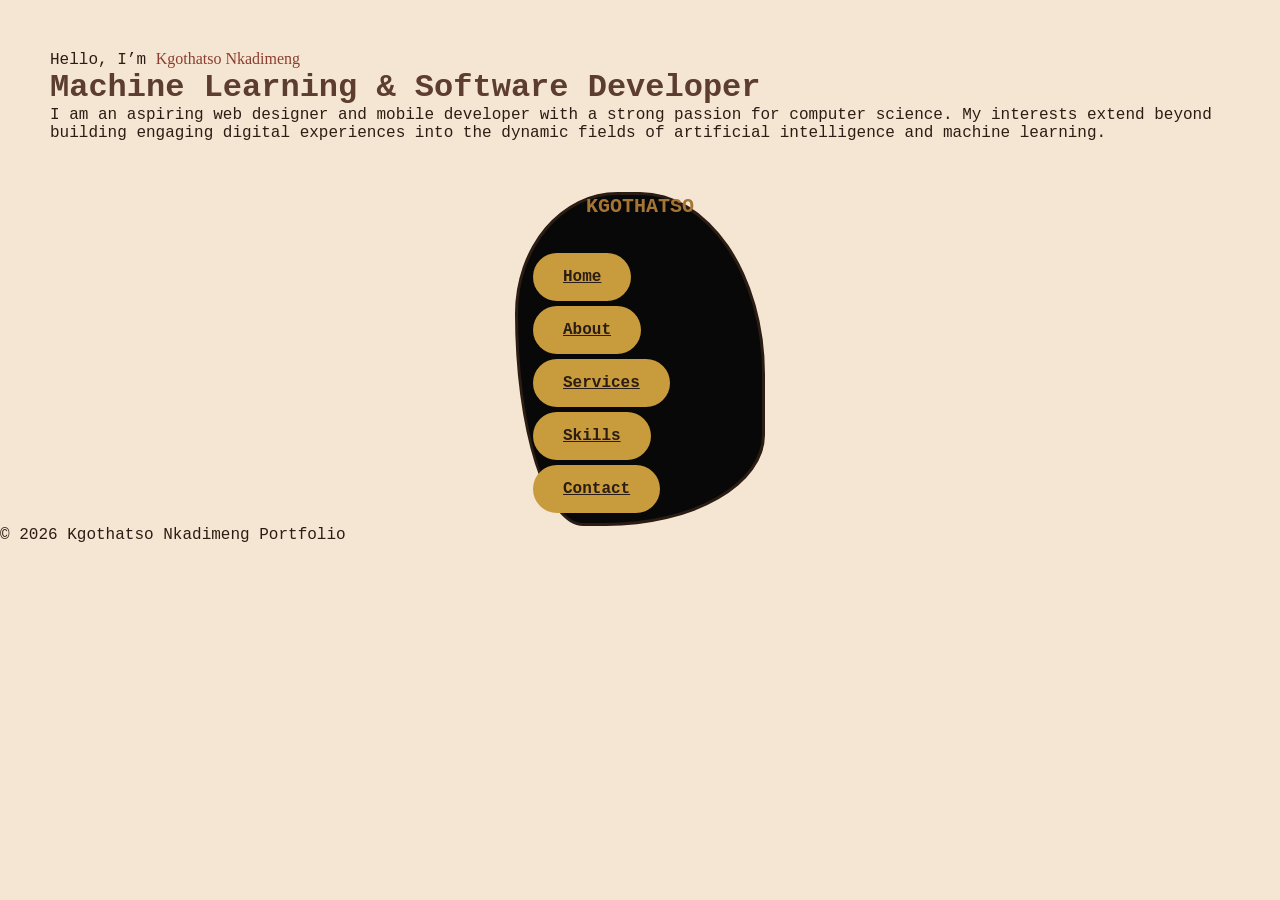
==== About.html @ 7e56b9ac "Updates on about me page: added a sdebar made a css fil aswell made the structure" ====
<!DOCTYPE html>
<html lang="en">
<head>
    <meta charset="UTF-8">
    <meta name="viewport" content="width=device-width, initial-scale=1.0">
    <title>Document</title>
    <link rel="stylesheet" href="structure.css">
</head>
<body>
    <div class="container"></div>
  
    
    <!-- MAIN CONTENT -->
    <main class="main">

        <header class="hero">
            <p>Hello, I’m <span class="highlight">Kgothatso Nkadimeng</span></p>
            <h1><span class="role">Machine Learning & Software Developer</span></h1>
        </header>

        <section >
            <p>
                I am an aspiring web designer and mobile developer with a strong passion for computer science. My interests extend beyond building engaging digital experiences into the dynamic fields of artificial intelligence and machine learning. 

            </p>
            
        </section>
        

    </main>

       <!-- SIDEBAR -->
    <aside class="sidebar">
        <h1 class="logo">KGOTHATSO</h1>

        <nav  >
            <ul class="nav"  >
                <li><a href="home.html" class="btn" class="active" >Home</a></li>
                <li><a href="About.html" class="btn">About</a></li>
                <li><a href="Services.html" class="btn">Services</a></li>
                <li><a href="Skills.html" class="btn">Skills</a></li>
                <li><a href="Contact.html" class="btn">Contact</a></li>
            </ul>
        </nav>
    </aside>
<footer>
    <p>© 2026 Kgothatso Nkadimeng Portfolio</p>
</footer>


</body>
</html>
---- structure.css ----
* {
    margin: 0;
    padding: 0;
    box-sizing: border-box;
    font-family: 'Courier New', Courier, monospace ;
}

body {
    background: #f5e6d3; /* soft cream */
    color: #2b1d13; /* dark brown text */
    font-family: 'Courier New', Courier, monospace ;
}

/* LAYOUT */
.container {
    display: flex;
}

/* order control */
.main { order: 1; }
.right { order: 2; }
.sidebar { order: 3; }

/* SIDEBAR */
.sidebar {
    width: 250px;
    background: #2b1d13; /* dark brown */
    padding: 20px;

    position: fixed;
    top: 0;
    right: 0;
    height: 100vh;
}

.logo {
    font-size: 28px;
    margin-bottom: 40px;
    color: #f5e6d3;
}

.nav li {
    list-style: none;
    margin: 20px 0;
    cursor: pointer;
    color: #cbb89d; /* soft beige */
}

.nav li.active,
.nav li:hover {
    color: #c89b3c; /* gold accent */
}

/* MAIN CONTENT */
.main {
    flex: 1;
    padding: 80px;
}

.highlight {
    color: #8b3e2f; /* warm reddish brown */
    font-family: cursive;
}

.role {
    color: #5c3d2e; /* medium brown */
}

.description {
    margin: 20px 0;
    max-width: 500px;
    line-height: 1.6;
}

/* BUTTON */
.btn {
    background: #c89b3c; /* gold brown */
    border: none;
    padding: 15px 30px;
    border-radius: 30px;
    color: #2b1d13;
    cursor: pointer;
    margin-top: 20px;
    font-weight: bold;
}

.btn:hover {
    background: #a67c52;
}




/* LAYOUT */
.container {
    display: flex;
}

/* order control */
.main { order: 1; }
.right { order: 2; }
.sidebar { order: 3; }

/* SIDEBAR */
@keyframes slideIn {
    0% { transform: translateX(100%); opacity: 0; }
    100% { transform: translateX(0); opacity: 1; }
}

.sidebar {
    width: 250px;
    background: #080808;
    padding: 0;
    position: fixed;
    margin: auto;
    position:relative;
    border-style: solid;
    border-radius: 45% 55% 70% 30% / 40% 60% 30% 70%;
    height: 50%;
    top: 0;
    right: 0;
  
    animation: slideIn 2s ease-out forwards;
}

.nav li {
    list-style: none;
    margin: 15px 0;
    padding: 10px 15px; /* 🔥 space inside each item */
    cursor: pointer;
    color: #cbb89d;
}
.logo {
    font-size: 20px;
    margin-bottom: 40px;
    font-family: 'Courier New', Courier, monospace ;

    text-align: center;
    color: #a57535;
}



.nav li.active,
.nav li:hover {
    color: #c89b3c; /* gold accent */
}

/* MAIN CONTENT */
@keyframes fadeScaleIn {
    0% { opacity: 0; transform: scale(0.9) translateY(20px); }
    100% { opacity: 1; transform: scale(1) translateY(0); }
}

.main {
    flex: 1;
    padding: 15px;
    margin: 35px;
    animation: fadeScaleIn 1.8s ease-out forwards;
}


.highlight {
    color: #8b3e2f; /* warm reddish brown */
    font-family: cursive;
}

.role {
    color: #5c3d2e; /* medium brown */
}

.description {
    margin: 20px 0;
    max-width: 500px;
    line-height: 1.6;
}

/* BUTTON */
.btn {
    background: #c89b3c;
    border: none;
    padding: 15px 30px;
    border-radius: 30px;
    color: #2b1d13;
    cursor: pointer;
    margin-top: 20px;
    font-weight: bold;
    font-family: 'Courier New', Courier, monospace;
    transition: all 0.8s ease;
}

.btn:hover {
    background: #a67c52;
    transform: scale(1.1);
    box-shadow: 0 5px 15px rgba(0,0,0,0.2);
}

/* Nav items slide from right on load */
.nav li {
    list-style: none;
    margin: 15px 0;
    padding: 10px 15px;
    cursor: pointer;
    color: #cbb89d;
    opacity: 0;
    transform: translateX(30px);
    animation: navFadeIn 1.0s forwards;
}

.nav li:nth-child(1) { animation-delay: 0.2s; }
.nav li:nth-child(2) { animation-delay: 0.4s; }
.nav li:nth-child(3) { animation-delay: 0.6s; }
.nav li:nth-child(4) { animation-delay: 0.8s; }

@keyframes navFadeIn {
    0% { opacity: 0; transform: translateX(30px); }
    100% { opacity: 1; transform: translateX(0); }
}

/* RIGHT IMAGE */
.right {
    
    width: 500px;
    display: flex;
    align-items: center;
    justify-content: center;

    margin-right: 120px;
}

/* Floating + Morphing Blob Animation */
@keyframes floatMorph {
    0%   { transform: translateY(0px) rotate(0deg); border-radius: 45% 55% 70% 30% / 40% 60% 30% 70%; }
    25%  { transform: translateY(-10px) rotate(1deg); border-radius: 60% 40% 30% 70% / 50% 30% 60% 40%; }
    50%  { transform: translateY(-20px) rotate(-1deg); border-radius: 55% 45% 60% 40% / 45% 55% 40% 60%; }
    75%  { transform: translateY(-10px) rotate(1deg); border-radius: 50% 50% 40% 60% / 60% 40% 55% 45%; }
    100% { transform: translateY(0px) rotate(0deg); border-radius: 45% 55% 70% 30% / 40% 60% 30% 70%; }
}

.right img {
    width: 300px;
    height: auto;
    border: 2px solid #5c3d2e;

    margin: 30px;
    position: relative;
   
    right: 0;

    /* Combine float + morphing */
    animation: floatMorph 6s ease-in-out infinite;
    transition: transform 0.8s ease, box-shadow 0.5s ease;
}

/* Hover effect for image */
.right img:hover {
    transform: scale(1.08) rotate(-2deg);
    box-shadow: 0 15px 30px rgba(0,0,0,0.35);
}
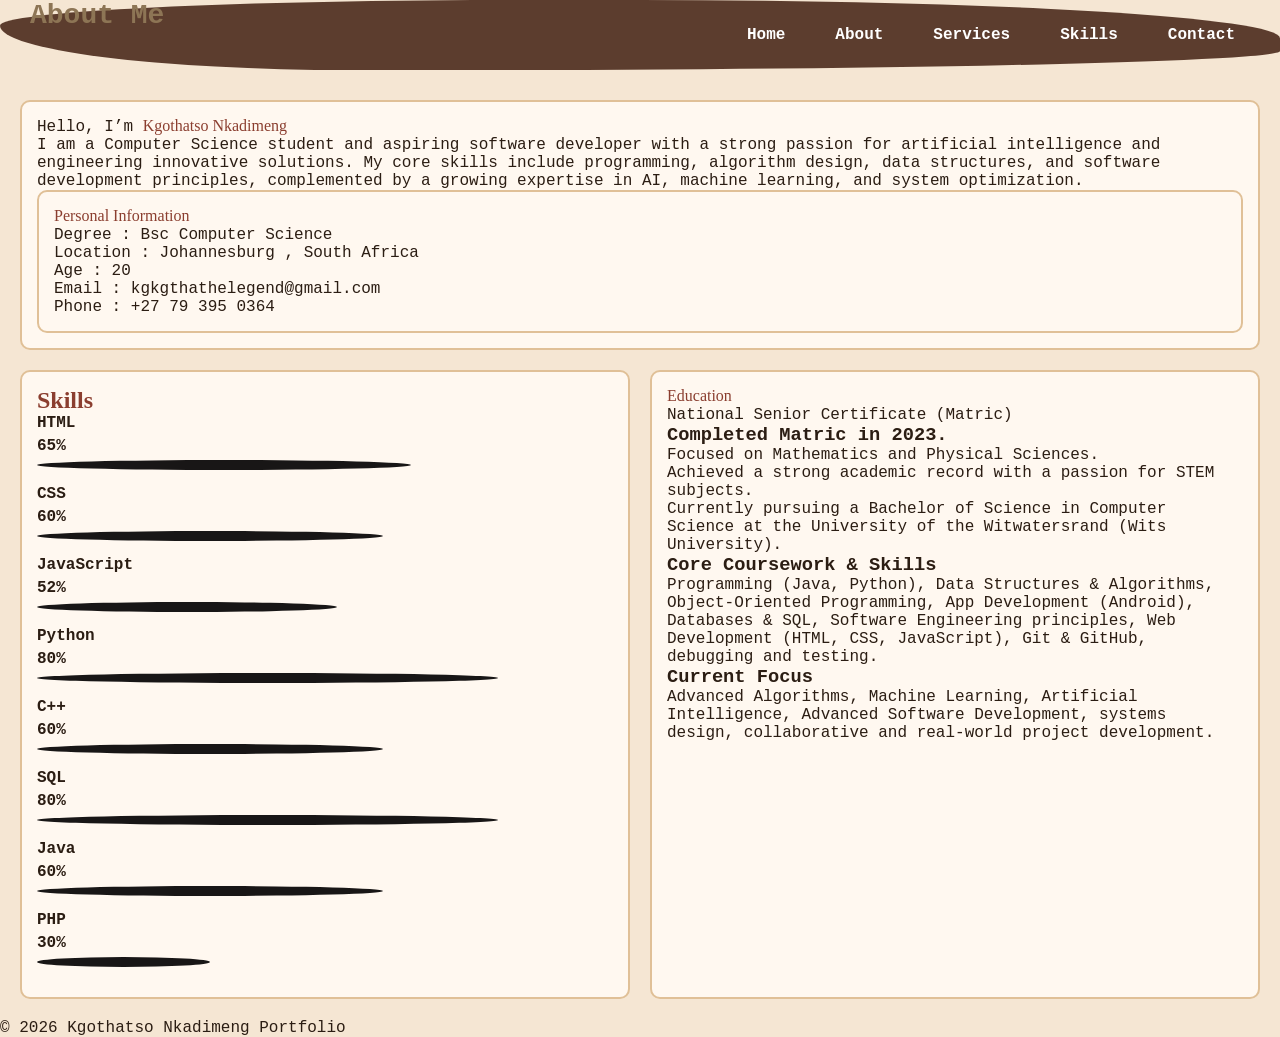
==== commit 2cdc36e7: "Fining About page : change fontss taksbar align ment of taks" ====
--- a/About.html
+++ b/About.html
@@ -4,7 +4,8 @@
     <meta charset="UTF-8">
     <meta name="viewport" content="width=device-width, initial-scale=1.0">
     <title>Document</title>
-    <link rel="stylesheet" href="structure.css">
+    
+    <link rel="stylesheet" href="aboutmestyle.css">
 </head>
 <body>
     <div class="container"></div>
@@ -13,25 +14,131 @@
     <!-- MAIN CONTENT -->
     <main class="main">
 
-        <header class="hero">
-            <p>Hello, I’m <span class="highlight">Kgothatso Nkadimeng</span></p>
-            <h1><span class="role">Machine Learning & Software Developer</span></h1>
-        </header>
+        
 
-        <section >
+        <section class="edge" >
+              <p>Hello, I’m <span class="highlight">Kgothatso Nkadimeng</span></p>
             <p>
-                I am an aspiring web designer and mobile developer with a strong passion for computer science. My interests extend beyond building engaging digital experiences into the dynamic fields of artificial intelligence and machine learning. 
-
+               I am a Computer Science student and aspiring software developer with a strong passion for artificial intelligence and engineering innovative solutions. My core skills include programming, algorithm design, data structures, and software development principles, complemented by a growing expertise in AI, machine learning, and system optimization.
+            </p>
+              <section class="edge" >
+              <p><span class="highlight">Personal Information<br></span></p>
+            <p>
+               Degree : Bsc Computer Science<br>
+                Location : Johannesburg , South Africa<br>
+                Age : 20<br>
+                Email : kgkgthathelegend@gmail.com<br>
+                Phone : +27 79 395 0364 
             </p>
             
         </section>
+            
+        </section>
+
+            </section>
+           <section class="edge">
+            <h2 class="highlight">Skills</h2>
+
         
 
+            <div class="skill">
+                <div class="skill-header">
+                    <span>HTML</span>
+                    <span>65%</span>
+                </div>
+                <div class="bar"><div class="fill" style="width: 65%;"></div></div>
+            </div>
+
+            <div class="skill">
+                <div class="skill-header">
+                    <span>CSS</span>
+                    <span>60%</span>
+                </div>
+                <div class="bar"><div class="fill" style="width: 60%;"></div></div>
+            </div>
+
+            <div class="skill">
+                <div class="skill-header">
+                    <span>JavaScript</span>
+                    <span>52%</span>
+                </div>
+                <div class="bar"><div class="fill" style="width: 52%;"></div></div>
+            </div>
+
+            <div class="skill">
+                <div class="skill-header">
+                    <span>Python</span>
+                    <span>80%</span>
+                </div>
+                <div class="bar"><div class="fill" style="width: 80%;"></div></div>
+            </div>
+
+        
+
+            <div class="skill">
+                <div class="skill-header">
+                    <span>C++</span>
+                    <span>60%</span>
+                </div>
+                <div class="bar"><div class="fill" style="width: 60%;"></div></div>
+            </div>
+
+            <div class="skill">
+                <div class="skill-header">
+                    <span>SQL</span>
+                    <span>80%</span>
+                </div>
+                <div class="bar"><div class="fill" style="width: 80%;"></div></div>
+            </div>
+
+        
+
+            <div class="skill">
+                <div class="skill-header">
+                    <span>Java</span>
+                    <span>60%</span>
+                </div>
+                <div class="bar"><div class="fill" style="width: 60%;"></div></div>
+            </div>
+
+            <div class="skill">
+                <div class="skill-header">
+                    <span>PHP</span>
+                    <span>30%</span>
+                </div>
+                <div class="bar"><div class="fill" style="width: 30%;"></div></div>
+            </div>
+
+        </div>
+
+        </section>
+
+      
+         <section class="edge" >
+              <p><span class="highlight">Education<br></span></p>
+            <p>
+               National Senior Certificate (Matric)<br>
+
+            <h3>Completed Matric in 2023.<br></h3>
+            Focused on Mathematics and Physical Sciences.<br>
+                Achieved a strong academic record with a passion for STEM subjects.<br>
+                Currently pursuing a Bachelor of Science in Computer Science at the University of the Witwatersrand (Wits University).<br>
+                
+            
+
+
+            <h3>Core Coursework & Skills<br></h3>
+            Programming (Java, Python), Data Structures & Algorithms, Object-Oriented Programming, App Development (Android), Databases & SQL, Software Engineering principles, Web Development (HTML, CSS, JavaScript), Git & GitHub, debugging and testing.<br>
+            <h3>Current Focus<br></h3>
+            Advanced Algorithms, Machine Learning, Artificial Intelligence, Advanced Software Development, systems design, collaborative and real-world project development.
+                        </p>
+            
+    
     </main>
 
        <!-- SIDEBAR -->
     <aside class="sidebar">
-        <h1 class="logo">KGOTHATSO</h1>
+        <h1 class="logo">About Me</h1>
 
         <nav  >
             <ul class="nav"  >
--- a/aboutmestyle.css
+++ b/aboutmestyle.css
@@ -0,0 +1,135 @@
+* {
+    margin: 0;
+    padding: 0;
+    box-sizing: border-box;
+    font-family: 'Courier New', Courier, monospace ;
+}
+
+body {
+    background: #f5e6d3; /* soft cream */
+    color: #2b1d13; /* dark brown text */
+    font-family: 'Courier New', Courier, monospace ;
+}
+
+/* LAYOUT */
+.container {
+    display: flex;
+}
+
+/* order control */
+.main { order: 1; }
+
+.sidebar { order: 2; }
+
+.main {
+    margin-top: 80px;
+}
+
+/* SIDEBAR */
+.sidebar {
+    position: fixed;   /* stick to screen */
+    top: 0;
+    left: 0;
+    width: 100%;
+    height: 70px;
+    background-color: #5c3d2e;
+    border-radius: 45% 55% 70% 30% / 40% 60% 30% 70%;
+    display: flex;
+    justify-content: space-between;
+    align-items: center;
+
+    padding: 0 30px;
+    z-index: 1000;
+}
+
+.btn {
+    background: none;              /* remove button background */
+    border: none;
+    padding: 8px 15px;             /* smaller padding */
+    border-radius: 20px;
+    color: white;                  /* match navbar */
+    cursor: pointer;
+    font-weight: bold;
+    text-decoration: none;         /* remove underline */
+    transition: all 0.3s ease;
+}
+
+.logo {
+    font-size: 28px;
+    margin-bottom: 40px;
+    color: #8d7555;
+}
+
+.nav {
+    display: flex;        /* makes items go in a row */
+    flex-direction: row;  /* horizontal */
+    gap: 20px;            /* space between buttons */
+    list-style: none;     /* remove bullets */
+    margin: 0;
+    padding: 0;
+}
+
+.nav li.active,
+.nav li:hover {
+    color: #c89b3c; /* gold accent */
+}
+
+.edge {
+    padding: 15px;
+    border: 2px dashed #e0c097;
+    border-radius: 10px;
+    background-color: #fff8f0;
+    border-style: solid;
+    
+}
+
+.edge:first-of-type {
+    grid-column: span 2;
+}
+body {
+    background-color: #f5e6d3; /* soft cream background */
+    color: #2b1d13; /* dark brown text */
+}
+.hero h1 {
+    font-size: 2rem;
+    margin-bottom: 20px;
+    text-align: center;
+}
+/* SKILLS SECTION */
+.skill {
+    margin-bottom: 15px;
+}
+
+.skill span {
+    font-weight: bold;
+    display: block;
+    margin-bottom: 5px;
+}
+
+
+.main {
+    display: grid;
+    grid-template-columns: repeat(2, 1fr); /* 2 columns */
+    gap: 20px;
+    padding: 20px;
+} 
+.highlight {
+    color: #8b3e2f; /* warm reddish brown */
+    font-family: cursive;
+}
+/* Bar background */
+.bar {
+    display: flex;
+    gap: 6px;
+}
+
+.fill {
+    width: 10px;
+    height: 10px;
+    border-radius: 50%;
+    background-color: #181616;
+}
+
+.fill.active {
+    background-color: #5c3d2e;
+}
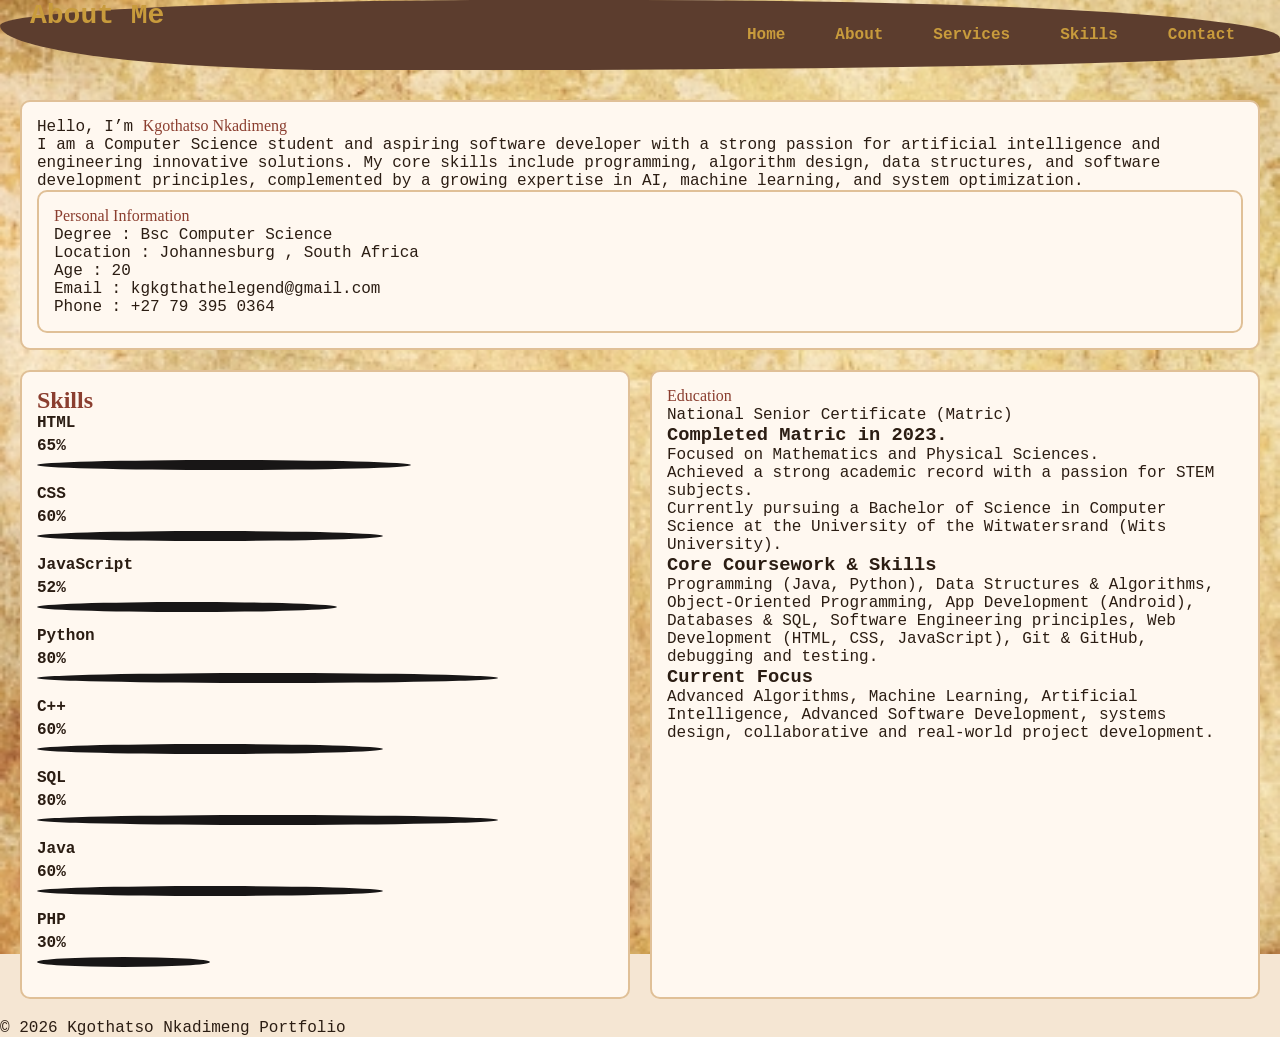
==== commit 3c67d92a: "changing background or the about me page" ====
--- a/About.html
+++ b/About.html
@@ -3,7 +3,7 @@
 <head>
     <meta charset="UTF-8">
     <meta name="viewport" content="width=device-width, initial-scale=1.0">
-    <title>Document</title>
+    <title>kgothatso Portfolio</title>
     
     <link rel="stylesheet" href="aboutmestyle.css">
 </head>
--- a/aboutmestyle.css
+++ b/aboutmestyle.css
@@ -6,7 +6,8 @@
 }
 
 body {
-    background: #f5e6d3; /* soft cream */
+    background: url(bg.jpeg) no-repeat center center fixed;
+    background-size: cover; 
     color: #2b1d13; /* dark brown text */
     font-family: 'Courier New', Courier, monospace ;
 }
@@ -47,7 +48,7 @@
     border: none;
     padding: 8px 15px;             /* smaller padding */
     border-radius: 20px;
-    color: white;                  /* match navbar */
+    color: #c89b3c;                  /* match navbar */
     cursor: pointer;
     font-weight: bold;
     text-decoration: none;         /* remove underline */
@@ -57,7 +58,7 @@
 .logo {
     font-size: 28px;
     margin-bottom: 40px;
-    color: #8d7555;
+    color: #c89b3c;
 }
 
 .nav {
